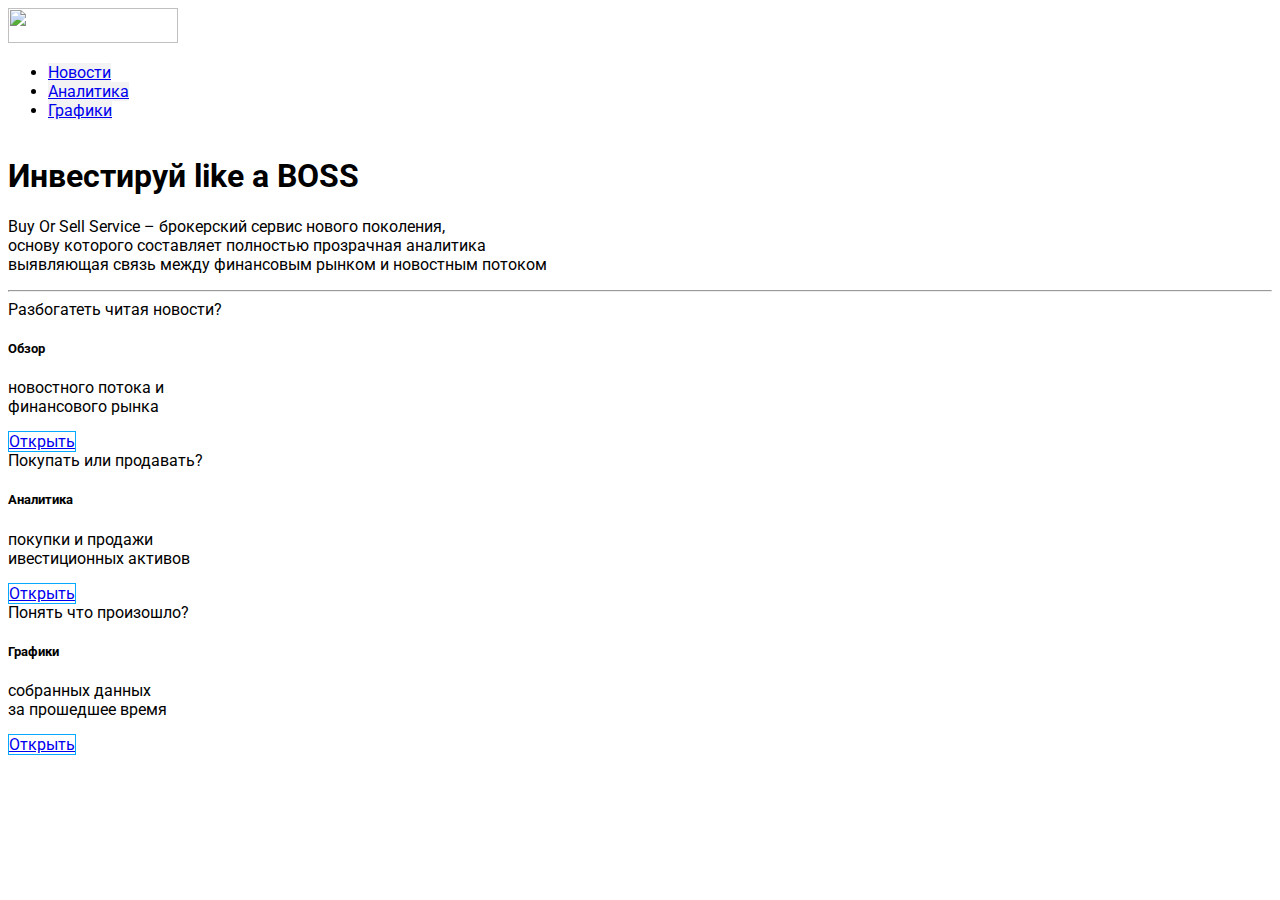
==== index.html @ a7a3b910 "Test 2" ====
<!DOCTYPE html>
<html lang="ru">
<head>
	<meta charset="UTF-8">
	<meta name="viewport" content="width=device-width, initial-scale=1.0">
	
	<title>VTB BOSS</title>

	<link rel="icon" href="images/favicon.png">

	<link rel="stylesheet" href="css/bootstrap.css">
	
	<link rel="stylesheet" href="stylesheet.css">

	<script type="text/javascript" src="js/bootstrap.js"></script>	
</head>
<body>
	<header class="py-2 text-center">
		<a class="navbar-brand" href="index.html">
			<img src="images/logo.png" width="170" height="35">
		</a>
	</header>
	<nav class="d-flex justify-content-center" style="overflow-x: auto;">
		<ul class="nav">
			<li class="m-2 nav-item">
				<a class="nav-link text-dark rounded" href="news.html">Новости</a>
			</li>
			<li class="m-2 nav-item">
				<a class="nav-link text-dark rounded" href="securities.html">Аналитика</a>
			</li>
			
			<li class="m-2 nav-item">
				<a class="nav-link text-dark rounded" href="graphics.html">Графики</a>
			</li>
		</ul>
	</nav>
	<main>
		<div class="container col-sm-8 text-center py-3">
			<h1>Инвестируй like a BOSS</h1>
			<p class="fs-6 col-sm-8 mx-auto text-justify py-2">Buy Or Sell Service – брокерский сервис нового поколения, <br class="d-none d-sm-block">основу которого составляет полностью прозрачная аналитика<br class="d-none d-sm-block">выявляющая связь между финансовым рынком и новостным потоком</p>
			<hr>
		</div>
		
		<div class="container text-center">
			<div class="row justify-content-center">
				<div class="py-2 col-sm-3">
					<div class="card">
						<div class="card-header">Разбогатеть читая новости?</div>
						<div class="card-body">
							<h5 class="card-title">Обзор</h5>
							<p class="card-text">новостного потока и<br>финансового рынка</p>
							<a href="news.html" class="w-100 btn">Открыть</a>
						</div>
					</div>
				</div>
				<div class="py-2 col-sm-3">
					<div class="card">
						<div class="card-header">Покупать или продавать?</div>
						<div class="card-body">
							<h5 class="card-title">Аналитика</h5>
							<p class="card-text">покупки и продажи<br>ивестиционных активов</p>
							<a href="securities.html" class="w-100 btn">Открыть</a>
						</div>
					</div>
				</div>
				<div class="py-2 col-sm-3">
					<div class="card">
						<div class="card-header">Понять что произошло?</div>
						<div class="card-body">
							<h5 class="card-title">Графики</h5>
							<p class="card-text">собранных данных<br>за прошедшее время</p>
							<a href="graphics.html" class="w-100 btn">Открыть</a>
						</div>
					</div>
				</div>
			</div>
		</div>
	</main>
</body>
</html>
---- stylesheet.css ----
@import url('https://fonts.googleapis.com/css2?family=Roboto&display=swap');

body {
	
	font-family: 'Roboto', sans-serif;
}

a {
	cursor: pointer;
}

.btn {

	border: 1px solid #05A9FF;
}

.btn:hover {

	color: #ffffff;
	background-color: #05A9FF;
}

.bg-neg {
	background-color: #ff392f;
}

.bg-pos {
    background-color: #15ce62;
}	
	
.bos:before {

	display: inline-block;
	content: "\200b";
	width: .6em;

	-webkit-mask-image: url([data-uri]);
	-webkit-mask-repeat: no-repeat;
	-webkit-mask-position: left center;
	-webkit-mask-size: 100%;
}

.bar.pos {
	background-color: #15ce62;
}

.bar.neg {
	background-color: #ff392f;
}

.bos.pos {
	color: #15ce62;
}

.bos.pos:before {
	background-color: #15ce62;
}

.bos.neg {
	color: #ff392f;
}

.bos.neg:before {
	background-color: #ff392f;
}

.nav-link {
	background-color: #F2F3F2;
}

.active {
	background-color: #05A9FF;
}

.plot {
	height: 40vh;
}



@media (min-width: 768px) {
	
	.plot {
		height: 55vh;
	}

	#secs {
		height: 75vh;
		overflow: auto;
	}

	#news {
		height: 75vh;
		overflow: auto;
	}

	#test {
		height: 20vh;
	}
	
}

::-webkit-scrollbar {
	display: none;
}
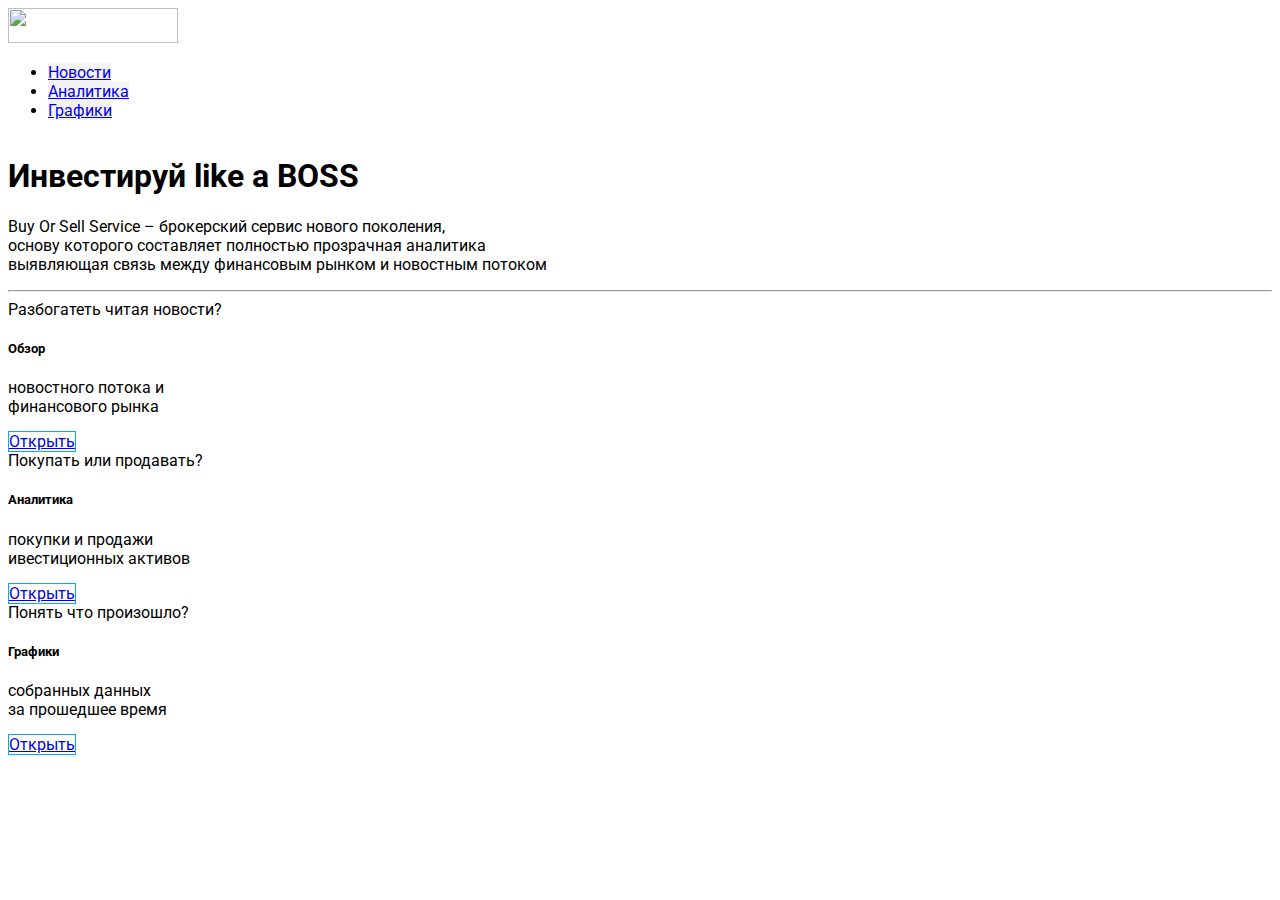
==== commit 8f56508c: "Update index.html" ====
--- a/index.html
+++ b/index.html
@@ -37,7 +37,7 @@
 	<main>
 		<div class="container col-sm-8 text-center py-3">
 			<h1>Инвестируй like a BOSS</h1>
-			<p class="fs-6 col-sm-8 mx-auto text-justify py-2">Buy Or Sell Service – брокерский сервис нового поколения, <br class="d-none d-sm-block">основу которого составляет полностью прозрачная аналитика<br class="d-none d-sm-block">выявляющая связь между финансовым рынком и новостным потоком</p>
+			<p class="fs-6 col-sm-8 mx-auto text-justify py-2">Buy Or Sell Service – брокерский сервис нового поколения, <br class="d-none d-sm-block">основу которого составляет полностью прозрачная аналитика <br class="d-none d-sm-block">выявляющая связь между финансовым рынком и новостным потоком</p>
 			<hr>
 		</div>
 		
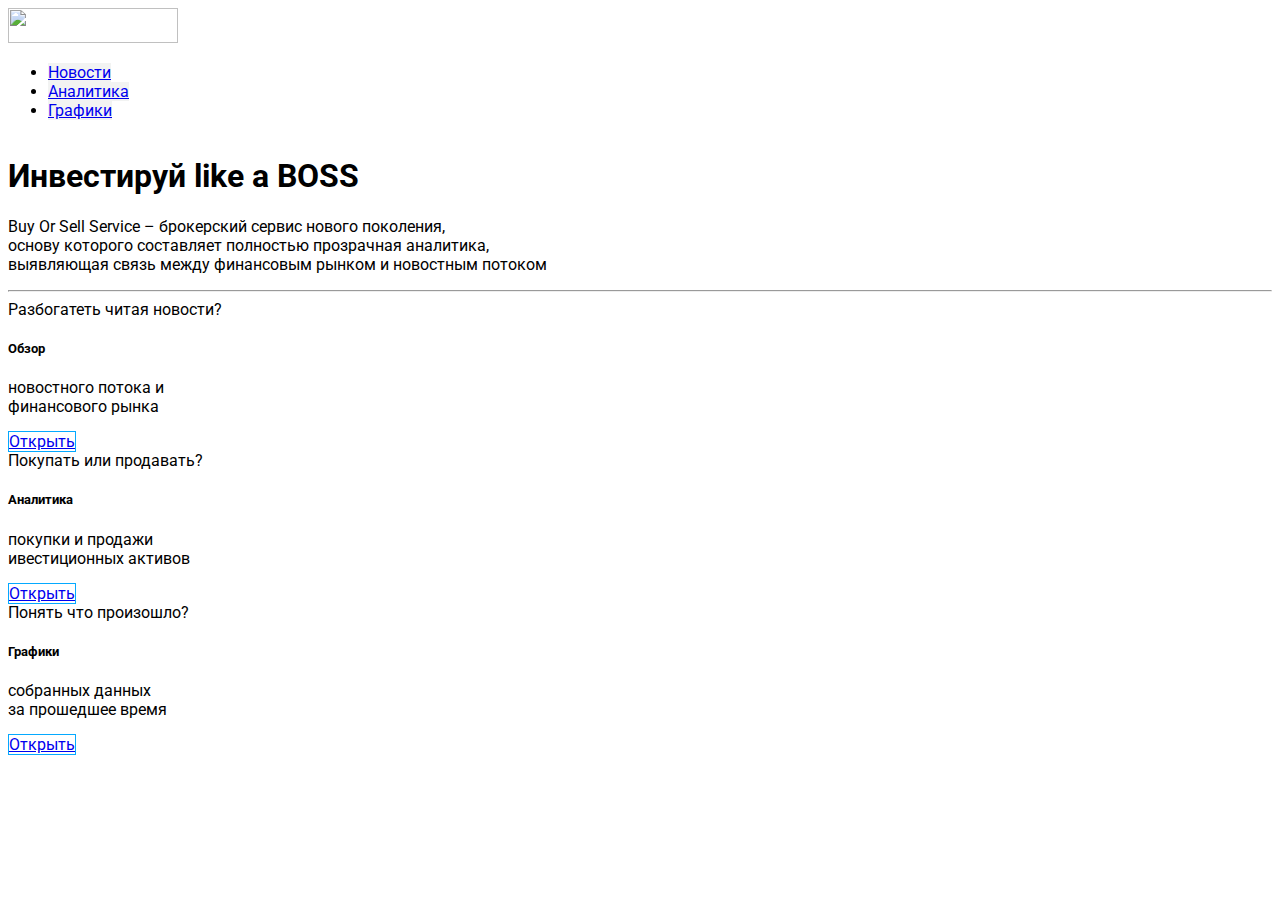
==== commit 7c457406: "Update index.html" ====
--- a/index.html
+++ b/index.html
@@ -37,7 +37,7 @@
 	<main>
 		<div class="container col-sm-8 text-center py-3">
 			<h1>Инвестируй like a BOSS</h1>
-			<p class="fs-6 col-sm-8 mx-auto text-justify py-2">Buy Or Sell Service – брокерский сервис нового поколения, <br class="d-none d-sm-block">основу которого составляет полностью прозрачная аналитика <br class="d-none d-sm-block">выявляющая связь между финансовым рынком и новостным потоком</p>
+			<p class="fs-6 col-sm-8 mx-auto text-justify py-2">Buy Or Sell Service – брокерский сервис нового поколения, <br class="d-none d-sm-block">основу которого составляет полностью прозрачная аналитика, <br class="d-none d-sm-block">выявляющая связь между финансовым рынком и новостным потоком</p>
 			<hr>
 		</div>
 		
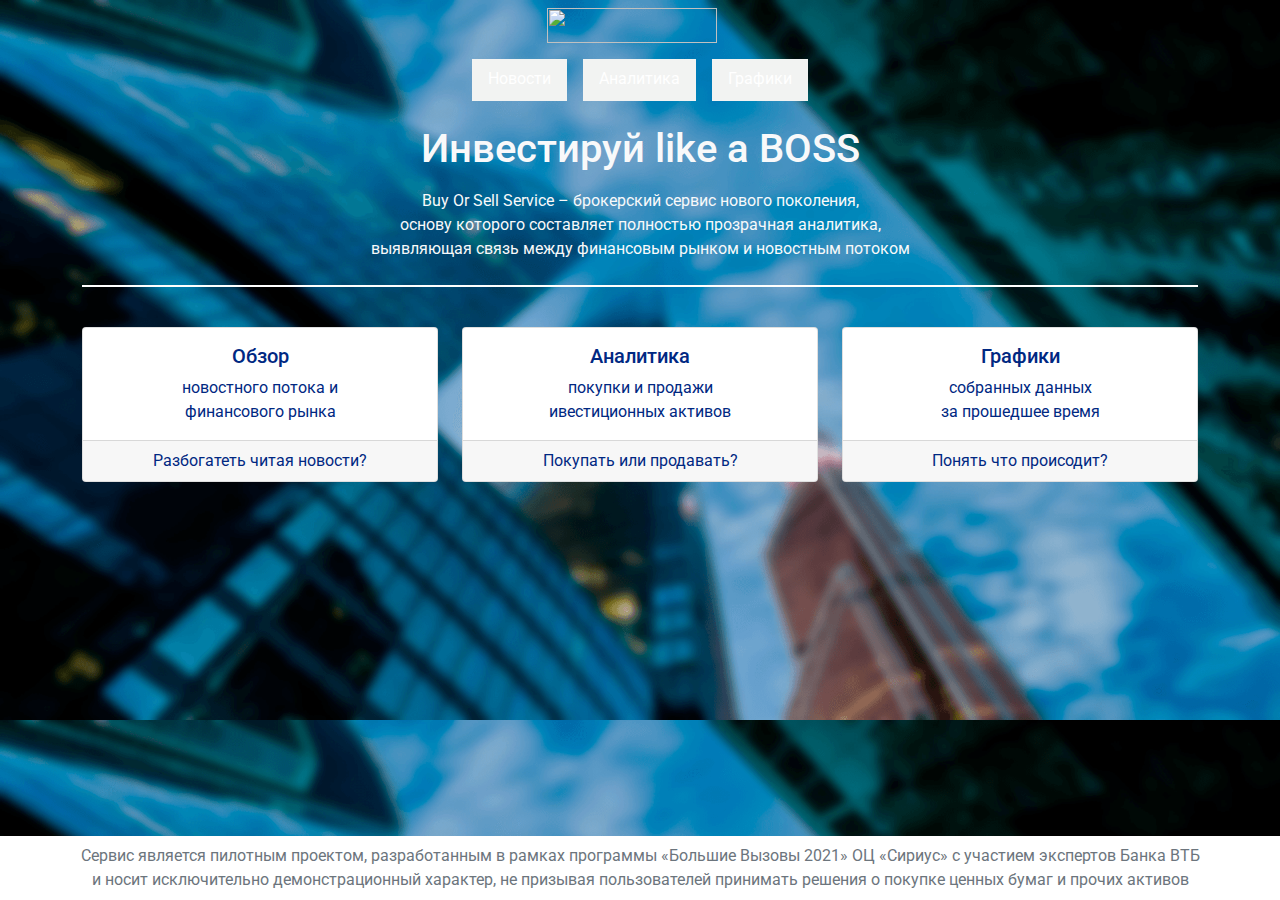
==== commit 233f6cd8: "Final preview #2" ====
--- a/index.html
+++ b/index.html
@@ -8,73 +8,79 @@
 
 	<link rel="icon" href="images/favicon.png">
 
-	<link rel="stylesheet" href="css/bootstrap.css">
+	<link rel="stylesheet" href="css/bootstrap.min.css">
 	
 	<link rel="stylesheet" href="stylesheet.css">
+	<link rel="stylesheet" href="styleindex.css">
 
-	<script type="text/javascript" src="js/bootstrap.js"></script>	
+	<script type="text/javascript" src="js/bootstrap.min.js"></script>	
 </head>
 <body>
 	<header class="py-2 text-center">
 		<a class="navbar-brand" href="index.html">
-			<img src="images/logo.png" width="170" height="35">
+			<img src="images/logo_light.png" width="170" height="35">
 		</a>
 	</header>
 	<nav class="d-flex justify-content-center" style="overflow-x: auto;">
 		<ul class="nav">
 			<li class="m-2 nav-item">
-				<a class="nav-link text-dark rounded" href="news.html">Новости</a>
+				<a class="nav-link" href="news.html">Новости</a>
 			</li>
 			<li class="m-2 nav-item">
-				<a class="nav-link text-dark rounded" href="securities.html">Аналитика</a>
+				<a class="nav-link" href="securities.html">Аналитика</a>
 			</li>
-			
 			<li class="m-2 nav-item">
-				<a class="nav-link text-dark rounded" href="graphics.html">Графики</a>
+				<a class="nav-link" href="graphics.html">Графики</a>
 			</li>
 		</ul>
 	</nav>
 	<main>
-		<div class="container col-sm-8 text-center py-3">
+		<div class="container text-center text-light py-3 font-weight-bold">
 			<h1>Инвестируй like a BOSS</h1>
-			<p class="fs-6 col-sm-8 mx-auto text-justify py-2">Buy Or Sell Service – брокерский сервис нового поколения, <br class="d-none d-sm-block">основу которого составляет полностью прозрачная аналитика, <br class="d-none d-sm-block">выявляющая связь между финансовым рынком и новостным потоком</p>
-			<hr>
+			<p class="fs-6 col-lg-8 mx-auto text-justify text-light text- py-2 font-weight-bold">Buy Or Sell Service – брокерский сервис нового поколения, <br class="d-none d-sm-block">основу которого составляет полностью прозрачная аналитика, <br class="d-none d-sm-block">выявляющая связь между финансовым рынком и новостным потоком</p>
+			<hr class="background-light">
 		</div>
 		
 		<div class="container text-center">
 			<div class="row justify-content-center">
-				<div class="py-2 col-sm-3">
-					<div class="card">
-						<div class="card-header">Разбогатеть читая новости?</div>
-						<div class="card-body">
-							<h5 class="card-title">Обзор</h5>
-							<p class="card-text">новостного потока и<br>финансового рынка</p>
-							<a href="news.html" class="w-100 btn">Открыть</a>
+				<div class="py-2 col-lg-4">
+					<a class="text-decoration-none" href="news.html">
+						<div class="card">
+							<div class="card-body">
+								<h5 class="card-title">Обзор</h5>
+								<p class="card-text">новостного потока и<br>финансового рынка</p>
+							</div>
+							<div class="card-footer">Разбогатеть читая новости?</div>
 						</div>
-					</div>
+					</a>
 				</div>
-				<div class="py-2 col-sm-3">
-					<div class="card">
-						<div class="card-header">Покупать или продавать?</div>
-						<div class="card-body">
-							<h5 class="card-title">Аналитика</h5>
-							<p class="card-text">покупки и продажи<br>ивестиционных активов</p>
-							<a href="securities.html" class="w-100 btn">Открыть</a>
+				<div class="py-2 col-lg-4">
+					<a class="text-decoration-none" href="securities.html">
+						<div class="card">
+							<div class="card-body">
+								<h5 class="card-title">Аналитика</h5>
+								<p class="card-text">покупки и продажи<br>ивестиционных активов</p>
+							</div>
+							<div class="card-footer">Покупать или продавать?</div>
 						</div>
-					</div>
+					</a>
 				</div>
-				<div class="py-2 col-sm-3">
-					<div class="card">
-						<div class="card-header">Понять что произошло?</div>
-						<div class="card-body">
-							<h5 class="card-title">Графики</h5>
-							<p class="card-text">собранных данных<br>за прошедшее время</p>
-							<a href="graphics.html" class="w-100 btn">Открыть</a>
+				<div class="py-2 col-lg-4">
+					<a class="text-decoration-none" href="graphics.html">
+						<div class="card">
+							<div class="card-body">
+								<h5 class="card-title">Графики</h5>
+								<p class="card-text">собранных данных<br>за прошедшее время</p>
+							</div>
+							<div class="card-footer">Понять что проиcодит?</div>	
 						</div>
-					</div>
+					</a>
 				</div>
 			</div>
 		</div>
 	</main>
+	<footer class="p-2 text-center bg-white">
+		<span class="text-muted">Сервис является пилотным проектом, разработанным в рамках программы «Большие Вызовы 2021» ОЦ «Сириус» с участием экспертов Банка ВТБ <br class="d-none d-sm-block">и носит исключительно демонстрационный <br class="d-sm-none">характер, не призывая пользователей принимать решения о покупке ценных <br class="d-sm-none">бумаг и прочих активов</span>
+	</footer>
 </body>
 </html>--- a/styleindex.css
+++ b/styleindex.css
@@ -0,0 +1,44 @@
+body {
+
+	background-image: url('images/background_blur.png');
+	background-size: cover;
+
+}
+
+hr {
+	border-bottom: 2px solid #ffffff;
+	opacity: 1;
+}
+
+.card {
+
+	color: #002882;
+
+}
+
+.nav-link {
+
+	color: #ffffff;
+
+	border-bottom: 2px solid rgba(0, 0, 0, 0.0);
+}
+
+.nav-link:hover {
+
+	padding: 5px 10px;
+
+	color: #05A9FF;
+
+	border-bottom: 2px solid #05A9FF;
+  	bottom: -10px;
+}
+
+@media (min-width: 768px) {
+
+	footer {
+		width: 100%;
+		position: absolute;
+		bottom: 0;
+	}
+
+}